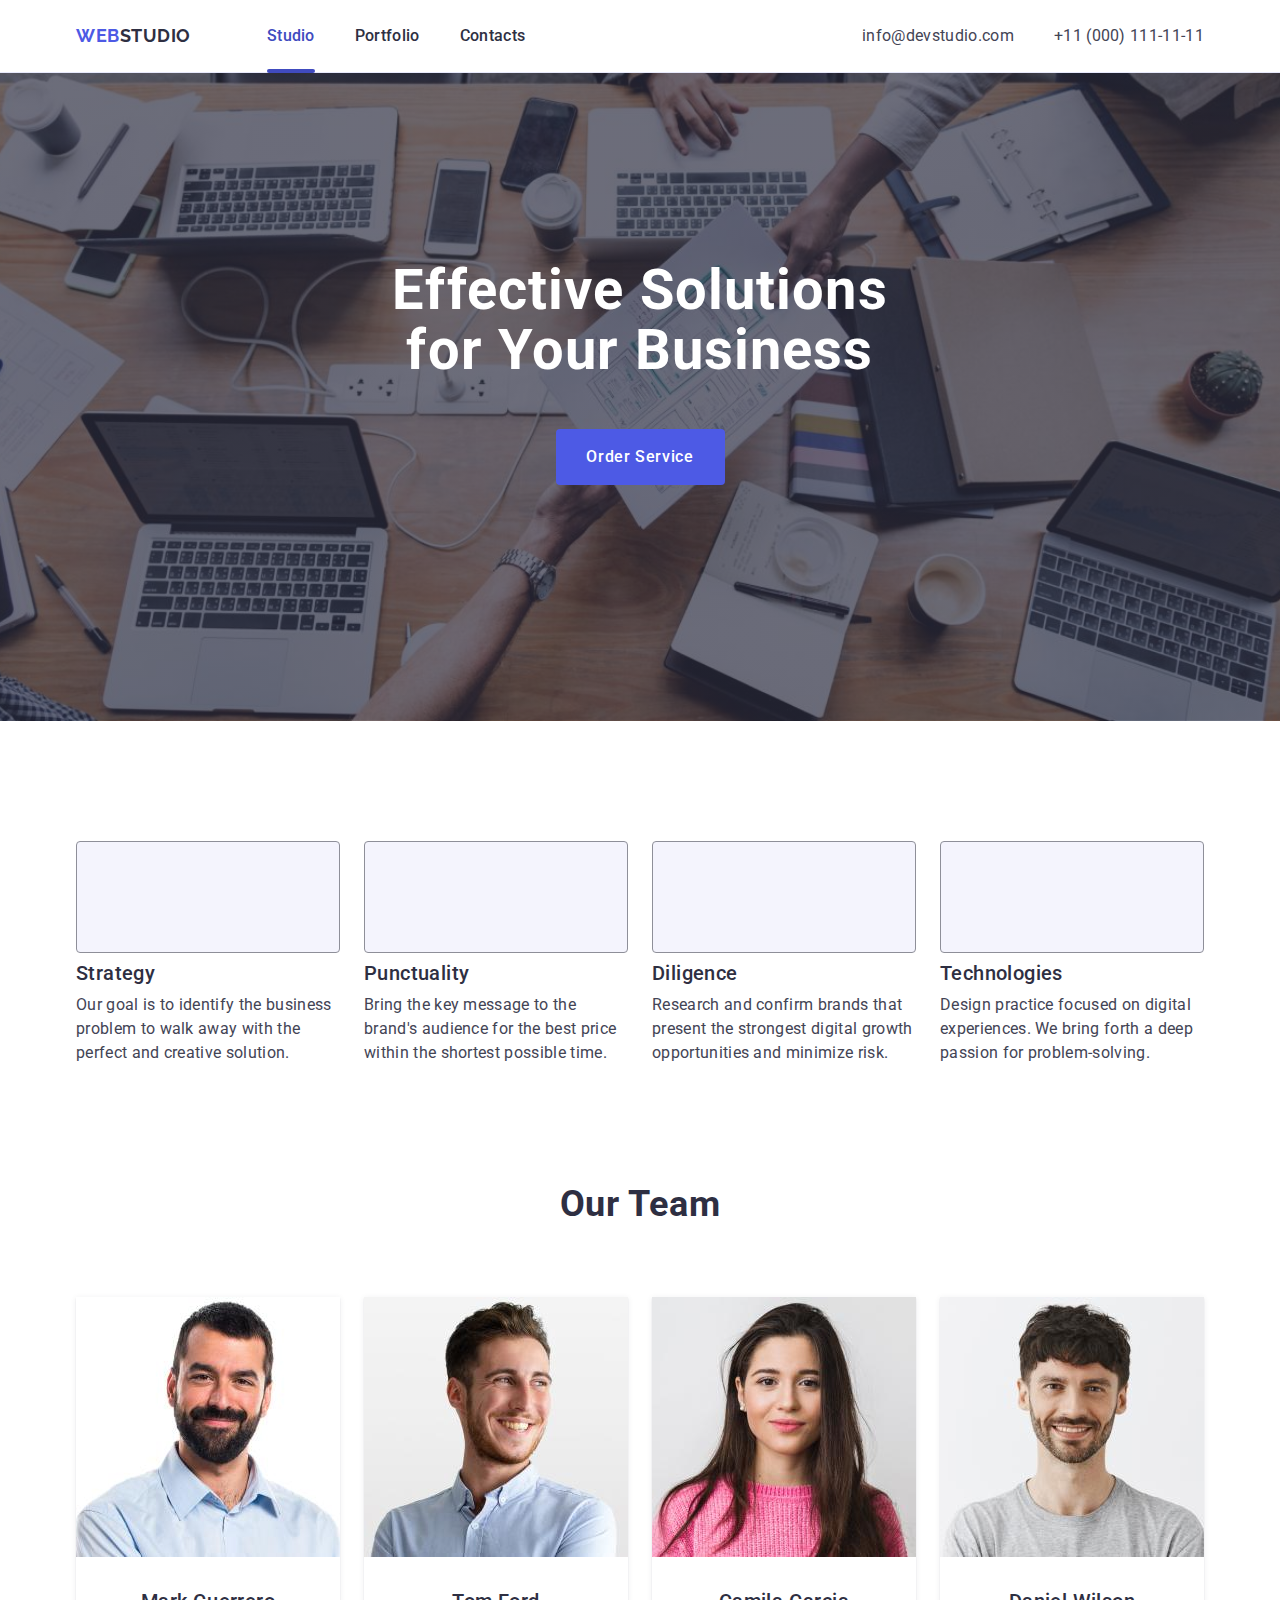
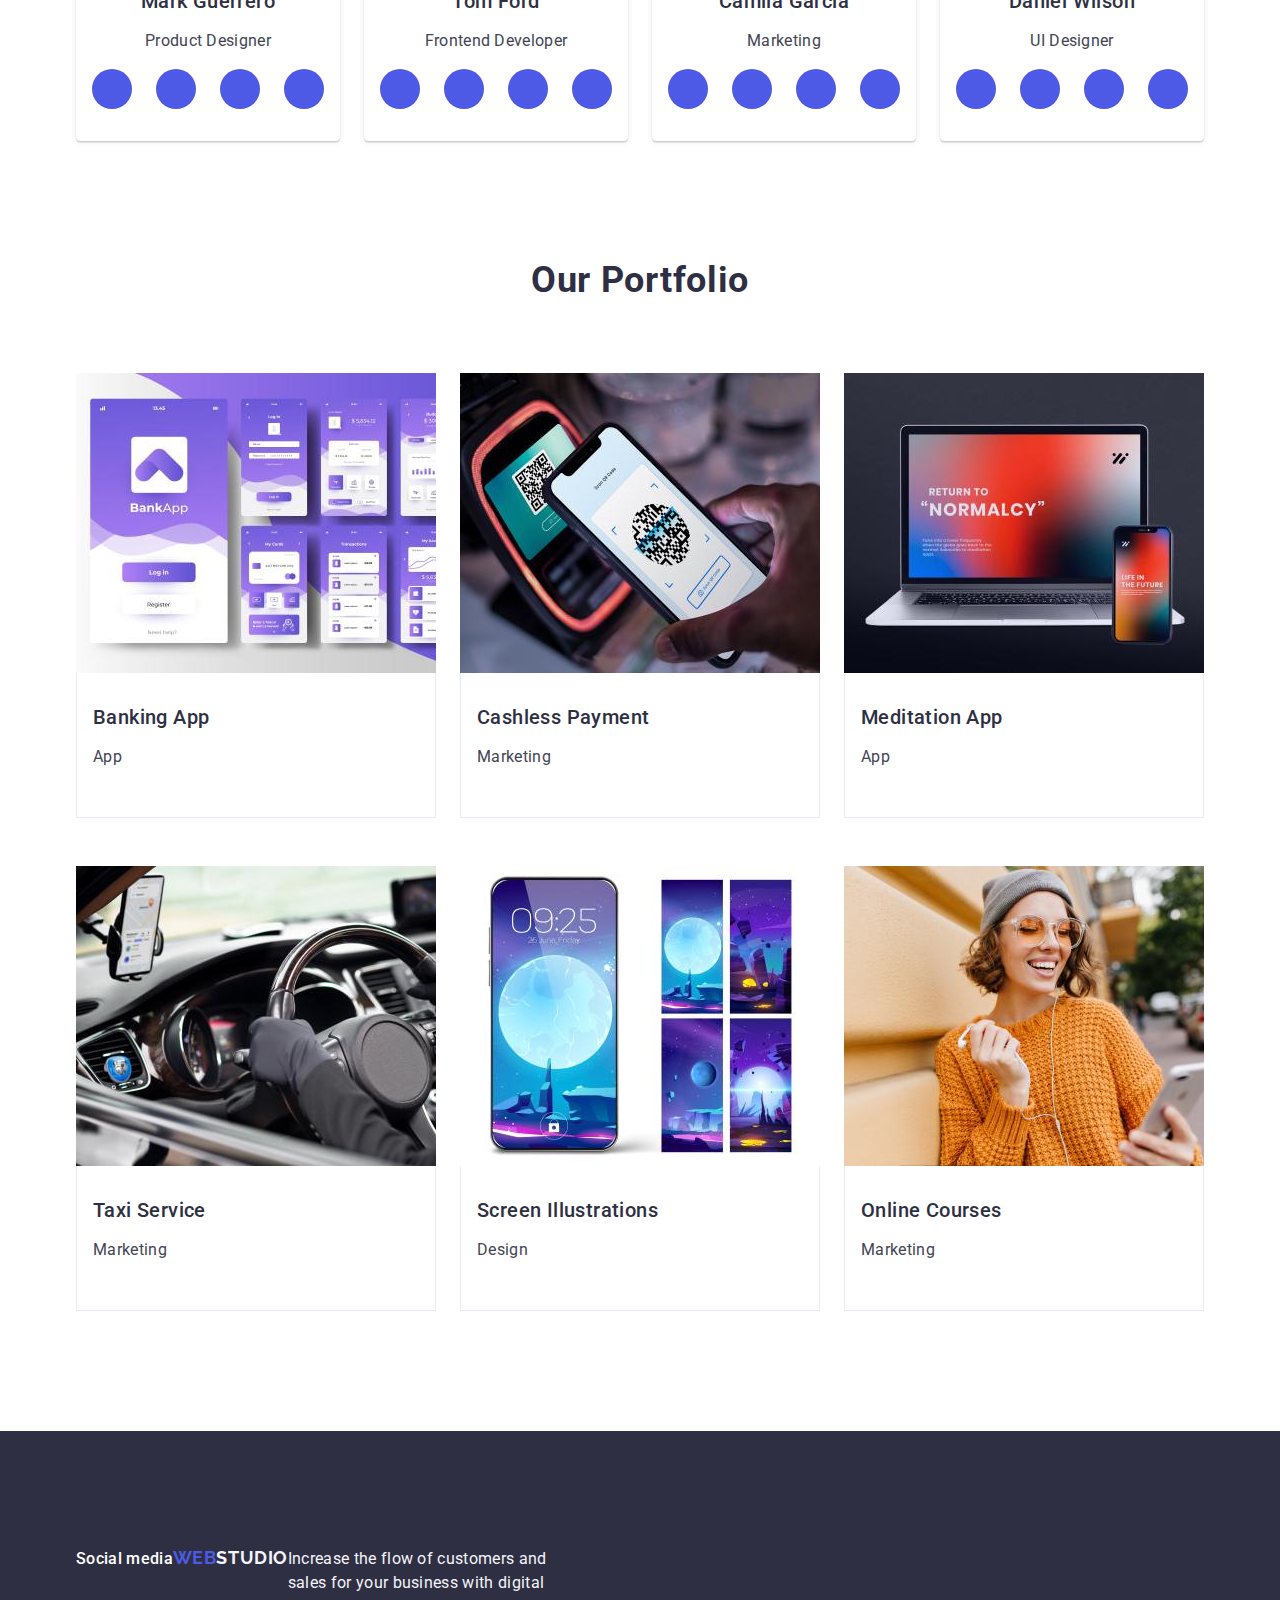
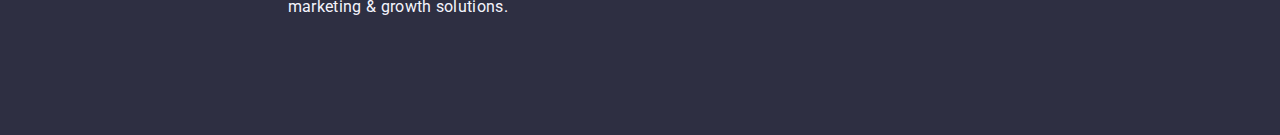
==== index.html @ 356446a2 "update footer" ====
<!DOCTYPE html>
<html lang="en">
  <head>
    <meta charset="UTF-8" />
    <meta http-equiv="X-UA-Compatible" content="IE=edge" />
    <meta name="viewport" content="width=device-width, initial-scale=1.0" />
    <link
      rel="stylesheet"
      href="https://cdn.jsdelivr.net/npm/modern-normalize@2.0.0/modern-normalize.min.css"
    />

<link rel="preconnect" href="https://fonts.googleapis.com">
<link rel="preconnect" href="https://fonts.gstatic.com" crossorigin>
<link href="https://fonts.googleapis.com/css2?family=Raleway:ital,wght@0,100..900;1,100..900&family=Roboto:ital,wght@0,100;0,300;0,400;0,500;0,700;0,900;1,100;1,300;1,400;1,500;1,700;1,900&display=swap" rel="stylesheet">
    

    <link href="./css/styles.css" rel="stylesheet" />
    <title>Document</title>
  </head>
  <body>
    <header class="main-link">
      <div class="header-nav container">
        <nav class="header-nav">
          <a class="nav-logo" href="./index.html"
            >Web<span class="logo-studio">Studio</span></a
          >
          <ul class="nav-menu">
            <li>
              <a class="nav-link first-item" href="./index.html">Studio</a>
            </li>
            <li><a class="nav-link" href="">Portfolio</a></li>
            <li><a class="nav-link" href="">Contacts</a></li>
          </ul>
        </nav>

        <address class="address">
          <ul class="addres-nav">
            <li>
              <a class="address-link" href="mailto:info@devstudio.com"
                >info@devstudio.com</a
              >
            </li>
            <li>
              <a class="address-link" href="tel:+110001111111"
                >+11 (000) 111-11-11</a
              >
            </li>
          </ul>
        </address>
      </div>
    </header>

    <main class="main">

      <!-- ПЕРША СЕКЦІЯ -->
      <section class="section-one">
        <div class="container">
          <h1 class="main-title">Effective Solutions for Your Business</h1>

          <button class="button" type="button">Order Service</button>
        </div>
      </section>

<!-- ДРУГА СЕКЦІ -->
      <section class="section-two">
        <div class="container">
          <h2 class="title-features visually-hidden">Our Features</h2>
          <ul class="features-list">
            <li class="section-one-item">
              <div class="section-two-icon">
                <svg width="64" height="64">
                  <use href="./images/icons.svg#icon-icon-sputnic"></use>
                </svg>
              </div>

              <h3 class="title-list">Strategy</h3>
              <p class="p-features">
                Our goal is to identify the business problem to walk away with
                the perfect and creative solution.
              </p>
            </li>

            <li class="section-one-item">
              <div class="section-two-icon">
                <svg width="64" height="64">
                  <use href="./images/icons.svg#icon-Icon-2"></use>
                </svg>
              </div>

              <h3 class="title-list">Punctuality</h3>
              <p class="p-features">
                Bring the key message to the brand's audience for the best price
                within the shortest possible time.
              </p>
            </li>

            <li class="section-one-item">
              <div class="section-two-icon">
                <svg width="64" height="64">
                  <use href="./images/icons.svg#icon-Icon-3"></use>
                </svg>
              </div>

              <h3 class="title-list">Diligence</h3>
              <p class="p-features">
                Research and confirm brands that present the strongest digital
                growth opportunities and minimize risk.
              </p>
            </li>

            <li class="section-one-item">
              <div class="section-two-icon">
                <svg width="64" height="64">
                  <use href="./images/icons.svg#icon-Icon-4"></use>
                </svg>
              </div>

              <h3 class="title-list">Technologies</h3>
              <p class="p-features">
                Design practice focused on digital experiences. We bring forth a
                deep passion for problem-solving.
              </p>
            </li>
          </ul>
        </div>
      </section>

<!-- ТРЕТЯ СЕКЦІЯ -->
<section class="section-three">
  <div class="container">
    <h2 class="title-ourteam">Our Team</h2>
    <ul class="our-team-list">
      <li class="ul-our-team">
        <img src="./images/img1.jpg" alt="img 1" width="264" />
        <div class="name-position">
          <h3 class="our-teamname">Mark Guerrero</h3>
          <p class="p-ourteam">Product Designer</p>

          <ul class="social-list">
            <li class="social-item"><a class="social-link alt-link" href="https://www.instagram.com/" target="_blank"><svg  width="16" height="16"><use href="./images/icons.svg#icon-instagram"></use></svg></a></li>
            <li class="social-item"><a class="social-link alt-link" href="https://twitter.com/" target="_blank"><svg  width="16" height="16"><use href="./images/icons.svg#icon-twitter"></use></svg></a></li>
            <li class="social-item"><a class="social-link alt-link" href="https://uk-ua.facebook.com/" target="_blank"><svg  width="16" height="16"><use href="./images/icons.svg#facebook"></use></svg></a></li>
            <li class="social-item"><a class="social-link alt-link" href="https://ua.linkedin.com/" target="_blank"><svg  width="16" height="16"><use href="./images/icons.svg#linkedin"></use></svg></a></li>
            
          </ul>



        </div>
      </li>
      <li class="ul-our-team">
        <img src="./images/img2.jpg" alt="img 2" width="264" />
        <div class="name-position">
          <h3 class="our-teamname">Tom Ford</h3>
          <p class="p-ourteam">Frontend Developer</p>
          <ul class="social-list">
            <li class="social-item"><a class="social-link alt-link" href="https://www.instagram.com/" target="_blank"><svg class="icon" width="16" height="16"><use href="./images/icons.svg#icon-instagram"></use></svg></a></li>
            <li class="social-item"><a class="social-link alt-link" href="https://twitter.com/" target="_blank"><svg class="icon" width="16" height="16"><use href="./images/icons.svg#icon-twitter"></use></svg></a></li>
            <li class="social-item"><a class="social-link alt-link" href="https://uk-ua.facebook.com/" target="_blank"><svg class="icon" width="16" height="16"><use href="./images/icons.svg#facebook"></use></svg></a></li>
            <li class="social-item"><a class="social-link alt-link" href="https://ua.linkedin.com/" target="_blank"><svg class="icon" width="16" height="16"><use href="./images/icons.svg#linkedin"></use></svg></a></li>
            
          </ul>
        </div>
      </li>
      <li class="ul-our-team">
        <img src="./images/img3.jpg" alt="img 3" width="264" />
        <div class="name-position">
          <h3 class="our-teamname">Camila Garcia</h3>
          <p class="p-ourteam">Marketing</p>
          <ul class="social-list">
            <li class="social-item"><a class="social-link alt-link" href="https://www.instagram.com/" target="_blank"><svg class="icon" width="16" height="16"><use href="./images/icons.svg#icon-instagram"></use></svg></a></li>
            <li class="social-item"><a class="social-link alt-link" href="https://twitter.com/" target="_blank"><svg class="icon" width="16" height="16"><use href="./images/icons.svg#icon-twitter"></use></svg></a></li>
            <li class="social-item"><a class="social-link alt-link" href="https://uk-ua.facebook.com/" target="_blank"><svg class="icon" width="16" height="16"><use href="./images/icons.svg#facebook"></use></svg></a></li>
            <li class="social-item"><a class="social-link alt-link" href="https://ua.linkedin.com/" target="_blank"><svg class="icon" width="16" height="16"><use href="./images/icons.svg#linkedin"></use></svg></a></li>
            
          </ul>
        </div>
      </li>
      <li class="ul-our-team">
        <img src="./images/img4.jpg" alt="img 4" width="264" />
        <div class="name-position">
          <h3 class="our-teamname">Daniel Wilson</h3>
          <p class="p-ourteam">UI Designer</p>
          <ul class="social-list">
            <li class="social-item"><a class="social-link alt-link" href="https://www.instagram.com/" target="_blank"><svg class="icon" width="16" height="16"><use href="./images/icons.svg#icon-instagram"></use></svg></a></li>
            <li class="social-item"><a class="social-link alt-link" href="https://twitter.com/" target="_blank"><svg class="icon" width="16" height="16"><use href="./images/icons.svg#icon-twitter"></use></svg></a></li>
            <li class="social-item"><a class="social-link alt-link" href="https://uk-ua.facebook.com/" target="_blank"><svg class="icon" width="16" height="16"><use href="./images/icons.svg#facebook"></use></svg></a></li>
            <li class="social-item"><a class="social-link alt-link" href="https://ua.linkedin.com/" target="_blank"><svg class="icon" width="16" height="16"><use href="./images/icons.svg#linkedin"></use></svg></a></li>
            
          </ul>
        </div>
      </li>
    </ul>
  </div>
</section>



      <section class="section-four">
        <div class="container">
          <h2 class="portfoliotitle">Our Portfolio</h2>
          <ul class="portfolio-list">
            <li class="ul-portfolio">
              <div class="portfolio-card">
              <img src="./images/img5.jpg" alt="img 5" width="360" />
              <p class="card-text">14 Stylish and User-Friendly App Design Concepts · Task Manager App · Calorie Tracker App · Exotic Fruit Ecommerce App · Cloud Storage App</p>
            </div>
              <div class="portfolio-text">
                <h3 class="portfolio-name">Banking App</h3>
                <p class="portfolio-p">App</p>
              </div>
            </li>
            <li class="ul-portfolio">
              <div class="portfolio-card">
              <img src="./images/img6.jpg" alt="img 6" width="360" />
              <p class="card-text">14 Stylish and User-Friendly App Design Concepts · Task Manager App · Calorie Tracker App · Exotic Fruit Ecommerce App · Cloud Storage App</p>
            </div>
              <div class="portfolio-text">
                <h3 class="portfolio-name">Cashless Payment</h3>
                <p class="portfolio-p">Marketing</p>
              </div>
            </li>
            <li class="ul-portfolio">
              <div class="portfolio-card">
              <img src="./images/img7.jpg" alt="img 7" width="360" />
              <p class="card-text">14 Stylish and User-Friendly App Design Concepts · Task Manager App · Calorie Tracker App · Exotic Fruit Ecommerce App · Cloud Storage App</p>
              </div>
              <div class="portfolio-text">
                <h3 class="portfolio-name">Meditation App</h3>
                <p class="portfolio-p">App</p>
              </div>
            </li>
            <li class="ul-portfolio">
              <div class="portfolio-card">
              <img src="./images/img8.jpg" alt="img 8" width="360" />
              <p class="card-text">14 Stylish and User-Friendly App Design Concepts · Task Manager App · Calorie Tracker App · Exotic Fruit Ecommerce App · Cloud Storage App</p>
              </div>
              <div class="portfolio-text">
                <h3 class="portfolio-name">Taxi Service</h3>
                <p class="portfolio-p">Marketing</p>
              </div>
            </li>
            <li class="ul-portfolio">
              <div class="portfolio-card">
              <img src="./images/img9.jpg" alt="img 9" width="360" />
              <p class="card-text">14 Stylish and User-Friendly App Design Concepts · Task Manager App · Calorie Tracker App · Exotic Fruit Ecommerce App · Cloud Storage App</p>
            </div>
              <div class="portfolio-text">
                <h3 class="portfolio-name">Screen Illustrations</h3>
                <p class="portfolio-p">Design</p>
              </div>
            </li>
            <li class="ul-portfolio">
              <div class="portfolio-card">
              <img src="./images/img10.jpg" alt="img 10" width="360" />
              <p class="card-text">14 Stylish and User-Friendly App Design Concepts · Task Manager App · Calorie Tracker App · Exotic Fruit Ecommerce App · Cloud Storage App</p>
            </div>
              <div class="portfolio-text">
                <h3 class="portfolio-name">Online Courses</h3>
                <p class="portfolio-p">Marketing</p>
              </div>
            </li>
          </ul>
        </div>
      </section>
    </main>
    <footer class="bottom-page">
      <div class="container container-bottom">
        <div class="bottom-icon">
          <p class="icon-text">Social media</p>
          <ul class="bottom-icon-list">
            <li><a class="bottom-icon-link"><svg class="bottom-social" width="24" height="24"><use href="./images/icons.svg#icon-instagram"></use></svg></a></li>
            <li><a class="bottom-icon-link"></a></li>
            <li><a class="bottom-icon-link"></a></li>
            <li><a class="bottom-icon-link"></a></li>
          </ul>
        </div>
    
        
          <a class="footer-logo" href="./index.html">Web<span class="span-footer">Studio</span></a>
          <p class="bottom-text">
            Increase the flow of customers and sales for your business with
            digital marketing & growth solutions.
          </p>
        
      </div>
    </footer>

    
  </body>
</html>
---- css/styles.css ----
*,
*::before,
*::after {
  box-sizing: border-box;
}

h1,
h2,
h3,
h4,
h5,
h6 {
  margin: 0;
  padding: 0;
}

body {
  font-family: "Roboto", sans-serif;
  background-color: #ffffff;
  color: #434455;
  font-weight: 400;
}

.main-link {
  border-bottom: 1px solid #e7e9fc;
  box-shadow: 0px 2px 1px rgba(46, 47, 66, 0.08),
    0px 1px 1px rgba(46, 47, 66, 0.16), 0px 1px 6px rgba(46, 47, 66, 0.08);
}

.header-nav {
  display: flex;
  align-items: center;
}
.container {
  width: 1158px;
  margin: 0 auto;
  padding: 0 15px;
  
}

.header-nav {
  display: flex;
  align-items: center;
}

img {
  display: block;
}
.nav-logo {
  font-family: "Raleway", sans-serif;
  font-weight: 700;
  font-size: 18px;
  line-height: 1.17;
  letter-spacing: 0.03em;
  text-transform: uppercase;
  color: #4d5ae5;
  text-decoration: none;
  margin-right: 76px;
}

.nav-menu {
  display: flex;
  gap: 40px;
}
.nav-menu li:first-child a {
  position: relative;
  color: #404bbf;
  transition: color 250ms cubic-bezier(0.4, 0, 0.2, 1);
}
.first-item::after {
  content: "";
  width: 100%;
  position: absolute;
  left: 0;
  bottom: -1px;
  height: 4px;
  background-color: #404bbf;
  border-radius: 2px;
}

.logo-studio {
  color: #2e2f42;
}
.nav-link:focus {
  color: #404bbf;
}
.nav-link:hover {
  color: #404bbf;
}

.nav-link {
  text-decoration: none;
  color: #2e2f42;
  font-weight: 500;
  line-height: 1.5;
  display: block;

  letter-spacing: 0.02em;
  padding: 24px 0;
}

.addres-nav {
  display: flex;
  gap: 40px;
  margin: 0;
  padding: 0;
}
.address {
  font-style: normal;
  margin-left: auto;
}
.address-link {
  text-decoration: none;
  color: #434455;
  line-height: 1.5;
  letter-spacing: 0.02em;
  transition: color 250ms cubic-bezier(0.4, 0, 0.2, 1);}

.address-link:focus {
  color: #404bbf;
}
.address-link:hover {
  color: #404bbf;
}

ul {
  list-style-type: none;
  margin: 0;
  padding: 0;
}
.section-one {
  padding: 188px 0;
  background-image: linear-gradient(rgba(46, 47, 66, 0.7), 
  rgba(46, 47, 66, 0.7)), 
  url(../images/office.jpg);
  max-width: 1440px;
  background-repeat: no-repeat;
  background-position: center;
  background-size: cover;
  

}

.button:focus {
  background-color: #404bbf;
}
.button:hover {
  background-color: #404bbf;
}
.button {
  color: #ffffff;
  cursor: pointer;
  background-color: #4d5ae5;
  font-weight: 500;
  line-height: 1.5;
  letter-spacing: 0.04em;
  display: block;
  min-width: 169px;
  height: 56px;
  border: none;
  border-radius: 4px;
  margin-left: auto;
  margin-right: auto;
  margin-bottom: 48px;
  transition: background-color 250ms cubic-bezier(0.4, 0, 0.2, 1);
  
}

  

.main-title {
  color: #ffffff;
  font-weight: 700;
  font-size: 56px;
  line-height: 1.07;
  text-align: center;
  letter-spacing: 0.02em;
  max-width: 496px;
  margin-left: auto;
  margin-right: auto;
  margin-bottom: 48px;
}
/* початок другої секції*/

.section-two {
  padding: 120px 0;
}

.title-features {
  font-size: 20px;
  line-height: 1.2;
  letter-spacing: 0.02em;
  color: #2e2f42;
}

.visually-hidden {
  position: absolute;
  width: 1px;
  height: 1px;
  margin: -1px;
  border: 0;
  padding: 0;

  white-space: nowrap;
  clip-path: inset(100%);
  clip: rect(0 0 0 0);
  overflow: hidden;
}

.features-list {
  display: flex;
  gap: 24px;
  margin: 0;
  padding: 0;
}

.section-one-item {
  width: calc((100% - 72px) / 4);
}

.title-list {
  font-weight: 500;
  font-size: 20px;
  line-height: 1.2;
  letter-spacing: 0.02em;
  color: #2e2f42;
  margin-bottom: 8px;
}

.p-features {
  font-size: 16px;
  line-height: 1.5;
  letter-spacing: 0.02em;
  margin: 0;}

/* іконки другої секуії */
.section-two-icon{
display: flex;
align-items: center;
justify-content: center;
height: 112px;
background-color: #f4f4fd;
border-radius: 4px;
border: 1px solid #8e8f99;
margin-bottom: 8px;

}



/*початок третьої секції*/
.our-teamname {
  font-weight: 500;
  font-size: 20px;
  line-height: 1.2;
  letter-spacing: 0.02em;
  color: #2e2f42;
  margin-bottom: 8px;
  text-align: center;
}
.p-ourteam {
  font-size: 16px;
  line-height: 1.5;
  letter-spacing: 0.02em;
  text-align: center;
}
g .section-three {
  padding: 120px 0;
  background-color: #f4f4fd;
}
.our-team {
  background-color: #f4f4fd;
}
.title-ourteam {
  font-size: 36px;
  line-height: 1.11;
  text-align: center;
  letter-spacing: 0.02em;
  text-transform: capitalize;
  color: #2e2f42;
  margin-bottom: 72px;
}
.our-team-list {
  display: flex;
  gap: 24px;
}



.ul-our-team {
  background-color: #ffffff;
  width: calc((100% - 3 * 24px) / 4);
  border-radius: 0px 0px 4px 4px;
  box-shadow: 0px 1px 6px rgba(46, 47, 66, 0.08), 
              0px 1px 1px rgba(46, 47, 66, 0.16), 
              0px 2px 1px rgba(46, 47, 66, 0.08);
}


/* соціалбні іконки третьої секції */

.social-list {
  display: flex;
  justify-content: center;
  gap: 24px;
}

.social-item {
  width: 40px;
  height: 40px;
  
}

.social-link {
  width: 100%;
  height: 100%;
  background-color: #4d5ae5;
  border-radius: 50%;
  display: flex;
  align-items: center;
  justify-content: center;
}
.alt-link{transition: background-color 250ms cubic-bezier(0.4, 0, 0.2, 1);


}
.social-link:hover, .social-link:focus {
  background-color: #404bbf;
}

.icon {
  fill: var(--color2, #f4f4fd);
  
}

.social-link:hover .icon, .social-link:focus .icon {
  fill: #FFFFFF; 
}



.name-position {
  padding: 32px 0;
}

/*початок четвертої секції*/

.section-four {
  padding: 120px 0 120px 0;
}

.portfoliotitle {
  font-size: 36px;
  line-height: 1.11;
  text-align: center;
  letter-spacing: 0.02em;
  text-transform: capitalize;
  color: #2e2f42;
  margin-bottom: 72px;
}

.portfolio-list {
  display: flex;
  flex-wrap: wrap;
  column-gap: 24px;
  row-gap: 48px;
  margin: 0;
  padding: 0;
}

.ul-portfolio {
  width: calc((100% - 2 * 24px) / 3);
  transition: box-shadow 250ms cubic-bezier(0.4, 0, 0.2, 1);
}
.ul-portfolio:hover {
  box-shadow: 0px 1px 6px rgba(46, 47, 66, 0.08),
              0px 1px 1px rgba(46, 47, 66, 0.16), 
              0px 2px 1px rgba(46, 47, 66, 0.08);

}

.ul-portfolio:hover .portfolio-text .portfolio-p {
  transform: translateY(-5px);
}
/* РОЗМІЩЕННЯ RELETIV */
.portfolio-card {
  position:relative;
  overflow: hidden;
}
.card-text{
  margin: 0;
  position: absolute;
  top: 0;
  font-size: 16px;
  line-height: 1.5;
  letter-spacing: 0.02em;
  color: #f4f4fd;
  padding: 40px 32px;
  background-color: #4d5ae5;
  height: 100%;
  width: 100%;
  transform: translateY(100%);
  transition: transform 250ms cubic-bezier(0.4, 0, 0.2, 1);

}

.portfolio-name {
  font-weight: 500;
  font-size: 20px;
  line-height: 1.2;
  letter-spacing: 0.02em;
  color: #2e2f42;
  margin-bottom: 8px;
}

.portfolio-text {
  padding: 32px 16px;
  border: 1px solid #e7e9fc;
  border-top: none;
}

.portfolio-p {
  line-height: 1.5;
  font-size: 16px;
  letter-spacing: 0.02em;
  color: #434455;
}

/*початок футера*/

.bottom-page {
  background-color: #2e2f42;
  padding: 100px 0;
}

.footer-logo {
  font-family: "Raleway", sans-serif;
  font-weight: 700;
  font-size: 18px;
  line-height: 1.17;
  letter-spacing: 0.03em;
  text-transform: uppercase;
  color: #4d5ae5;
  text-decoration: none;
  display: inline-block;
  margin-bottom: 16px;
}

.span-footer {
  color: #f4f4fd;
}

.bottom-text {
  color: #f4f4fd;
  line-height: 1.5;
  letter-spacing: 0.02em;
  max-width: 264px;
}

.container-bottom {
  display: flex;
  align-items: baseline;
}

.bottom-logo {
  margin-right: 120px;
  
}
 .container-bottom {
  display: flex;
  align-items: baseline;
 }
 .icon-text {
  font-weight: 500;
  font-size: 16px;
  font-size: 16px;
  line-height: 1.5;
  letter-spacing: 0.02em;
  color: #FFFFFF;
  margin-bottom: 16px;
 }
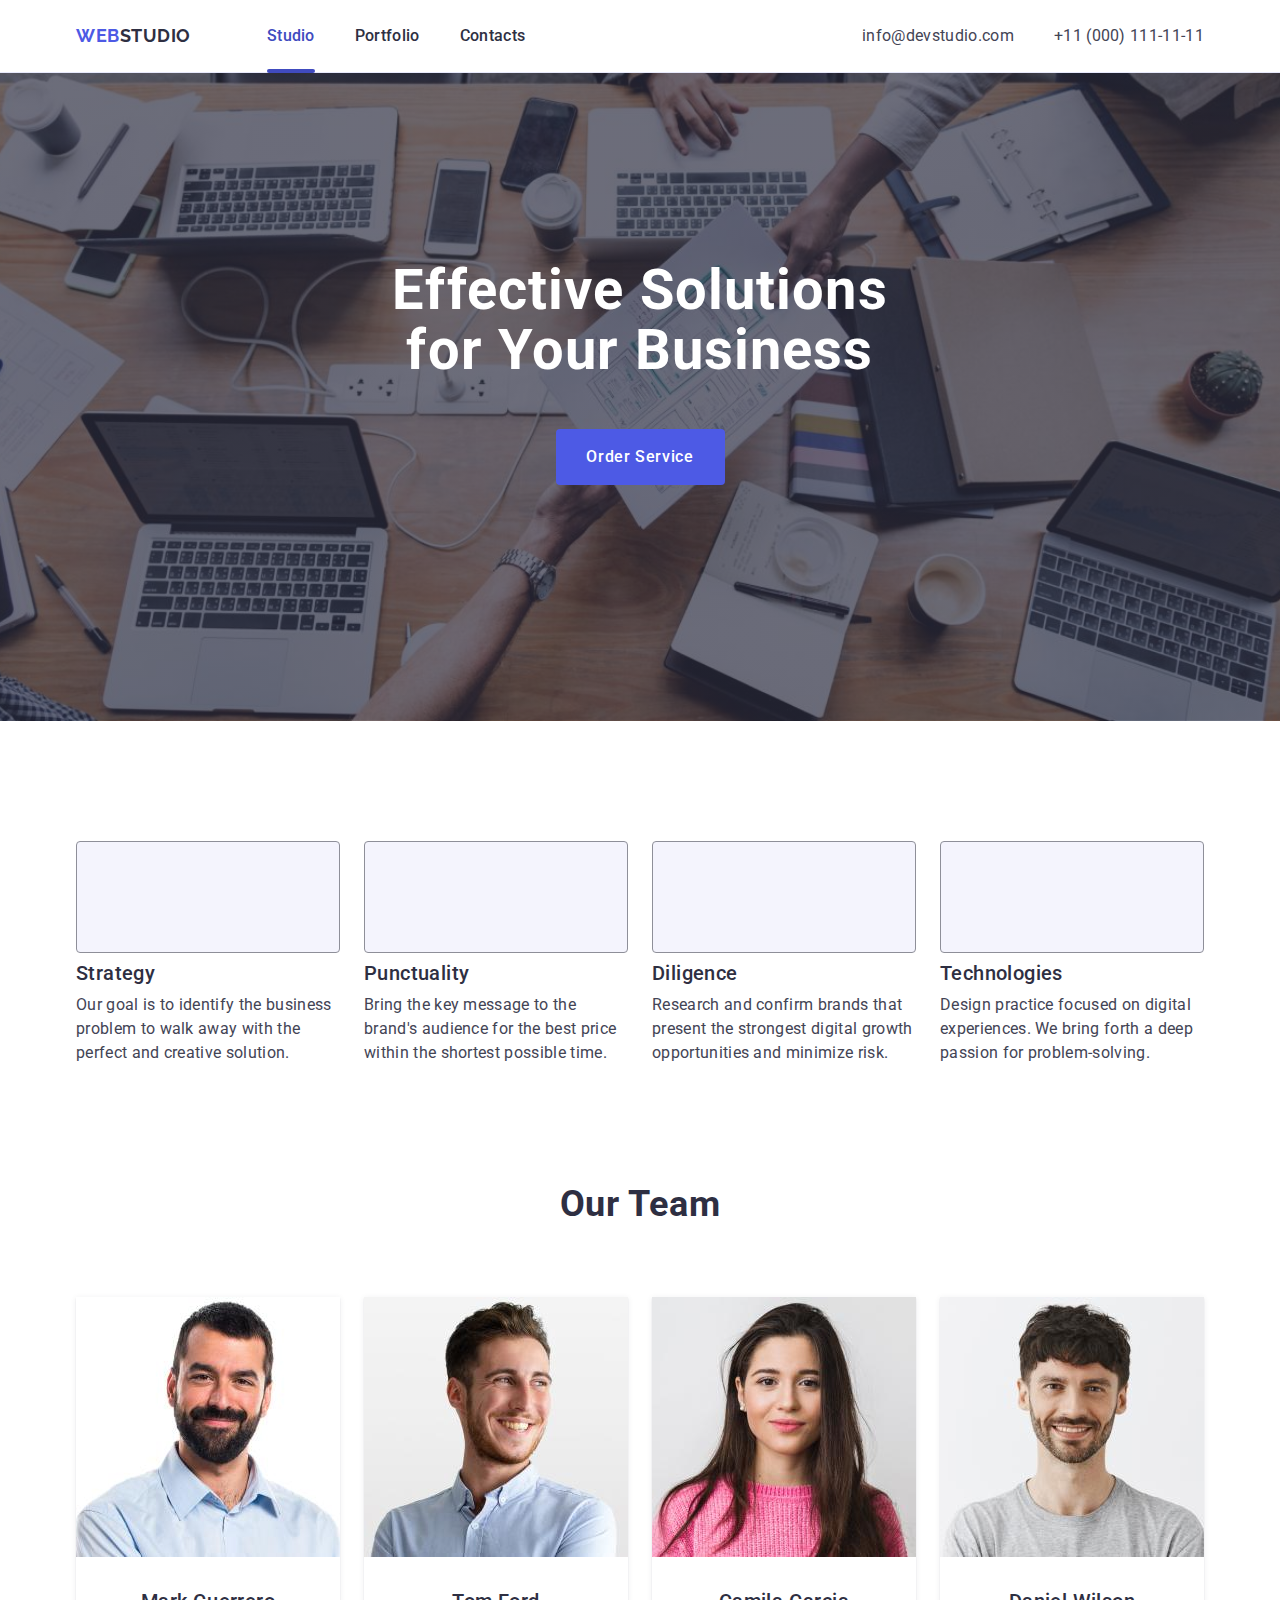
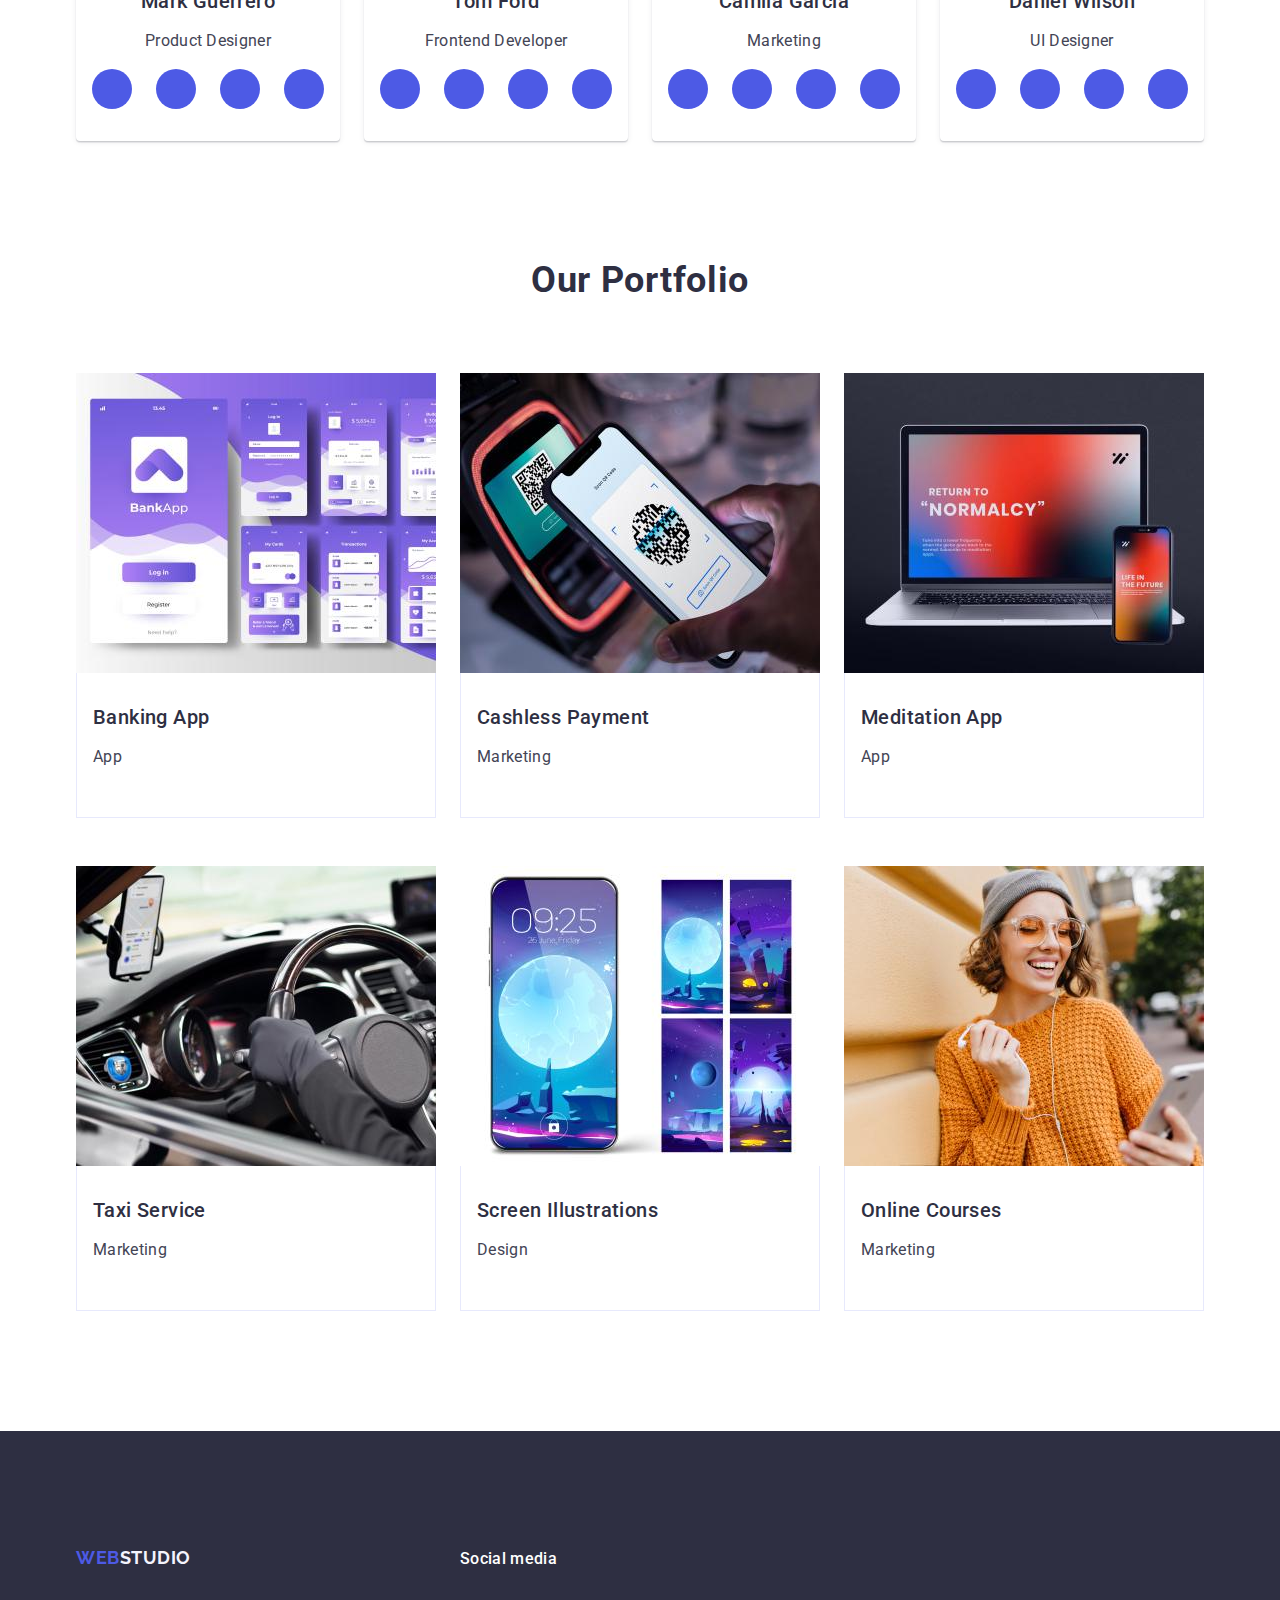
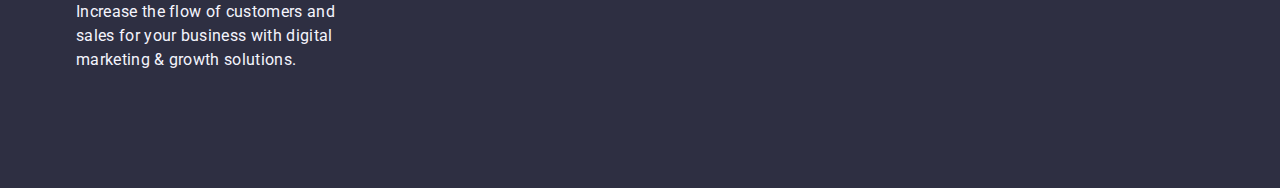
==== commit 2cd470ce: "update footer" ====
--- a/index.html
+++ b/index.html
@@ -266,6 +266,13 @@
     </main>
     <footer class="bottom-page">
       <div class="container container-bottom">
+        <div class="bottom-logo">
+        <a class="footer-logo" href="./index.html">Web<span class="span-footer">Studio</span></a>
+        <p class="bottom-text">
+          Increase the flow of customers and sales for your business with
+          digital marketing & growth solutions.
+        </p></div>
+
         <div class="bottom-icon">
           <p class="icon-text">Social media</p>
           <ul class="bottom-icon-list">
@@ -277,11 +284,7 @@
         </div>
     
         
-          <a class="footer-logo" href="./index.html">Web<span class="span-footer">Studio</span></a>
-          <p class="bottom-text">
-            Increase the flow of customers and sales for your business with
-            digital marketing & growth solutions.
-          </p>
+          
         
       </div>
     </footer>
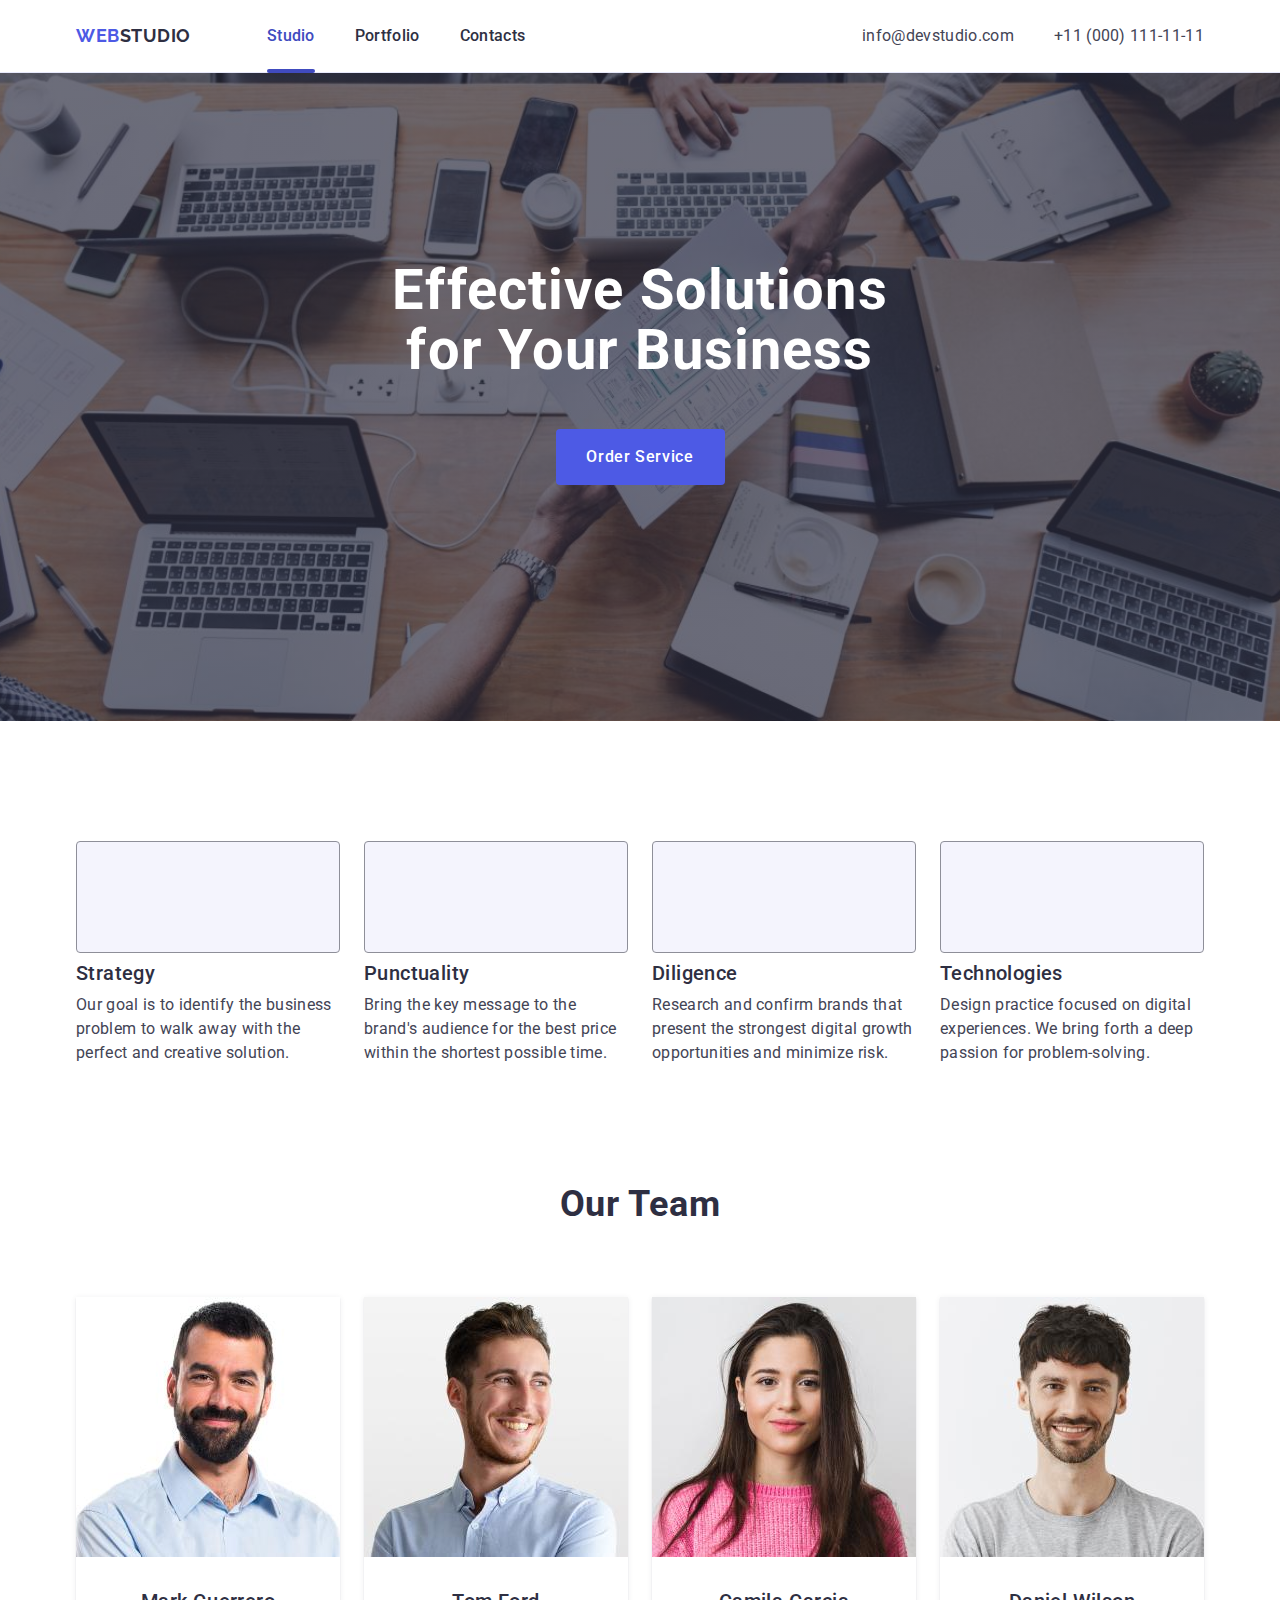
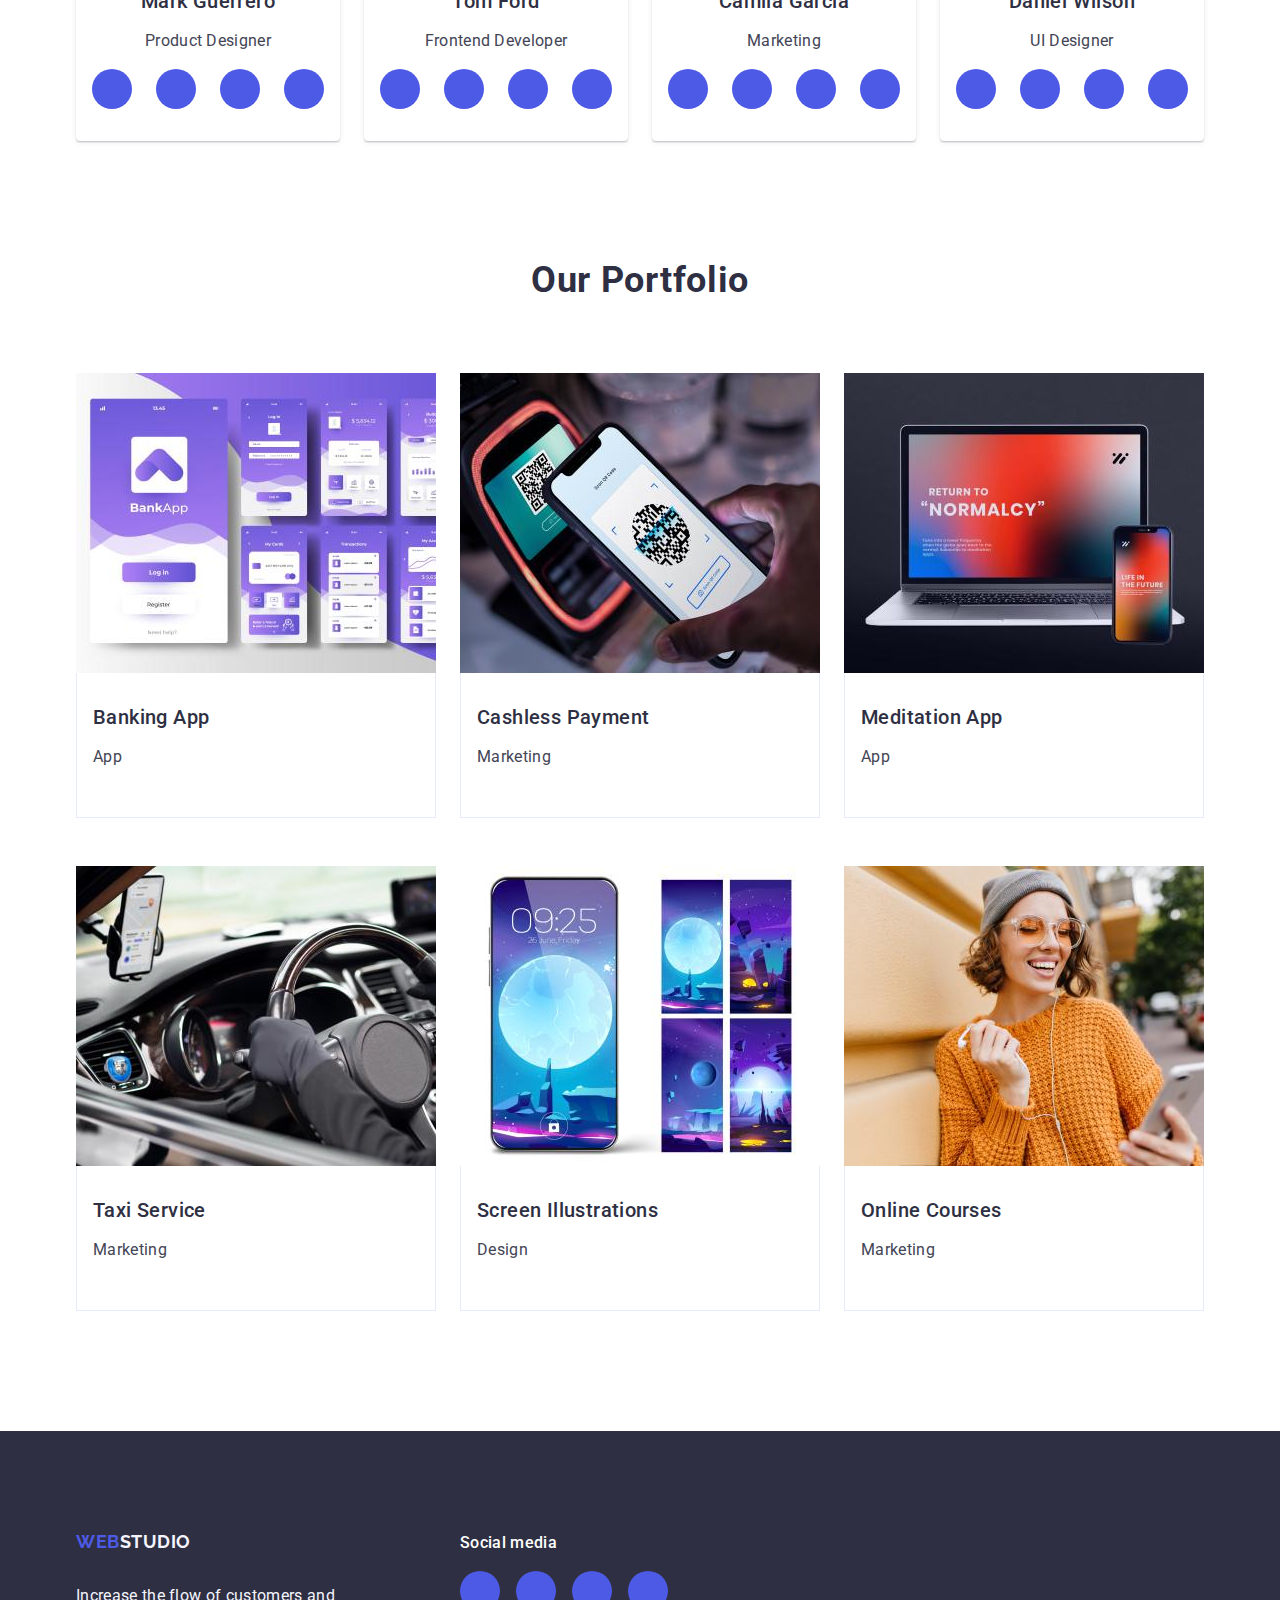
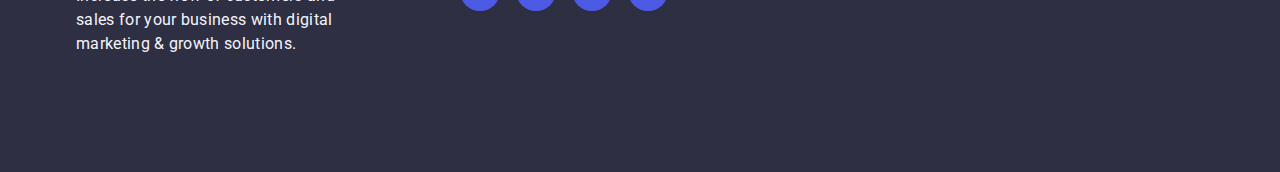
==== commit 0778b1c0: "update footer" ====
--- a/index.html
+++ b/index.html
@@ -276,10 +276,10 @@
         <div class="bottom-icon">
           <p class="icon-text">Social media</p>
           <ul class="bottom-icon-list">
-            <li><a class="bottom-icon-link"><svg class="bottom-social" width="24" height="24"><use href="./images/icons.svg#icon-instagram"></use></svg></a></li>
-            <li><a class="bottom-icon-link"></a></li>
-            <li><a class="bottom-icon-link"></a></li>
-            <li><a class="bottom-icon-link"></a></li>
+            <li class="bottom-social-item"><a class="bottom-icon-link"><svg class="bottom-social" width="24" height="24"><use href="./images/icons.svg#icon-instagram"></use></svg></a></li>
+            <li class="bottom-social-item"><a class="bottom-icon-link"><svg class="bottom-social" width="24" height="24"><use href="./images/icons.svg#icon-twitter"></use></svg></a></li>
+            <li class="bottom-social-item"><a class="bottom-icon-link"><svg class="bottom-social" width="24" height="24"><use href="./images/icons.svg#facebook"></use></svg></a></li>
+            <li class="bottom-social-item"><a class="bottom-icon-link"><svg class="bottom-social" width="24" height="24"><use href="./images/icons.svg#linkedin"></use></svg></a></li>
           </ul>
         </div>
     
--- a/css/styles.css
+++ b/css/styles.css
@@ -471,6 +471,7 @@
   align-items: baseline;
  }
  .icon-text {
+  margin: 0;
   font-weight: 500;
   font-size: 16px;
   font-size: 16px;
@@ -479,5 +480,27 @@
   color: #FFFFFF;
   margin-bottom: 16px;
  }
-
-
+ .bottom-icon-list{
+  display: flex;
+  gap: 16px;
+  
+ }
+
+ .bottom-icon-link {
+  width: 100%;
+  height: 100%;
+  background-color: #4d5ae5;
+  border-radius: 50%;
+  display: flex;
+  align-items: center;
+  justify-content: center;
+  
+ }
+
+ .bottom-social-item {
+  width: 40px;
+  height: 40px;
+  
+ }
+
+
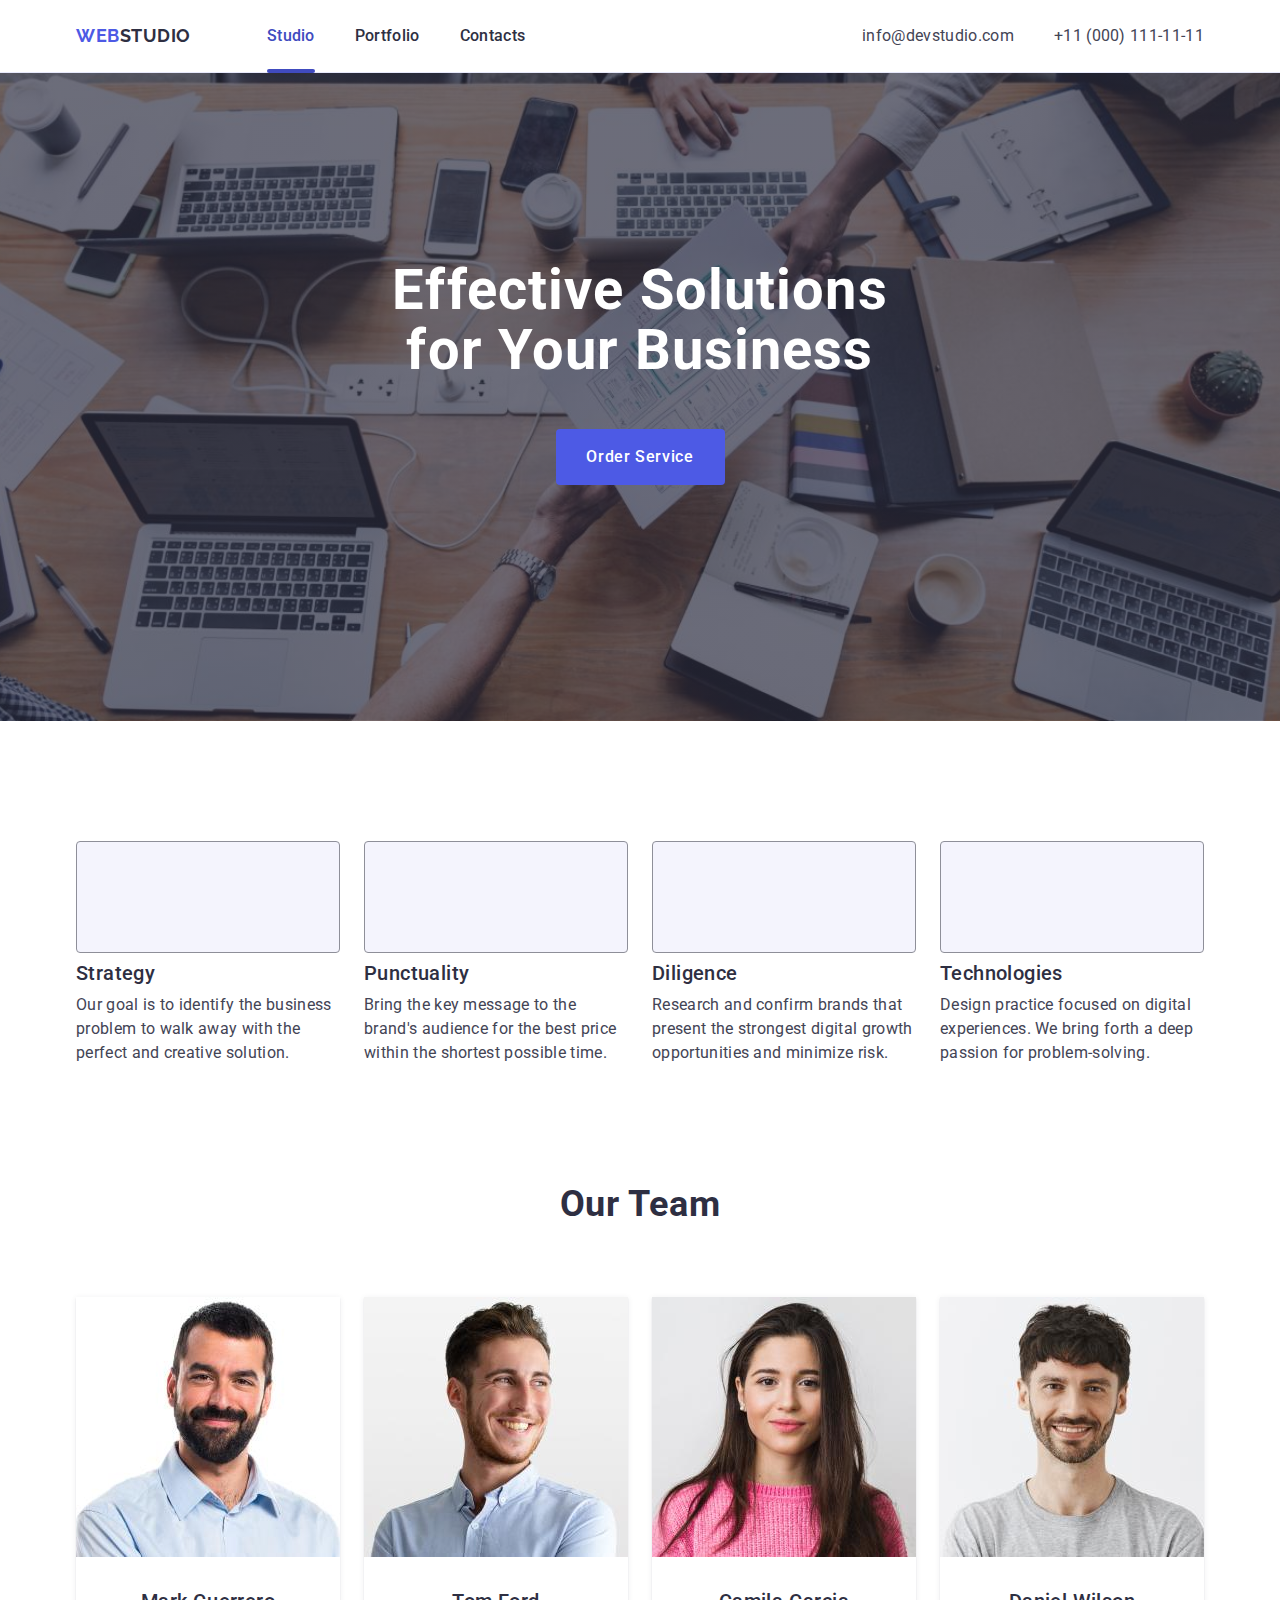
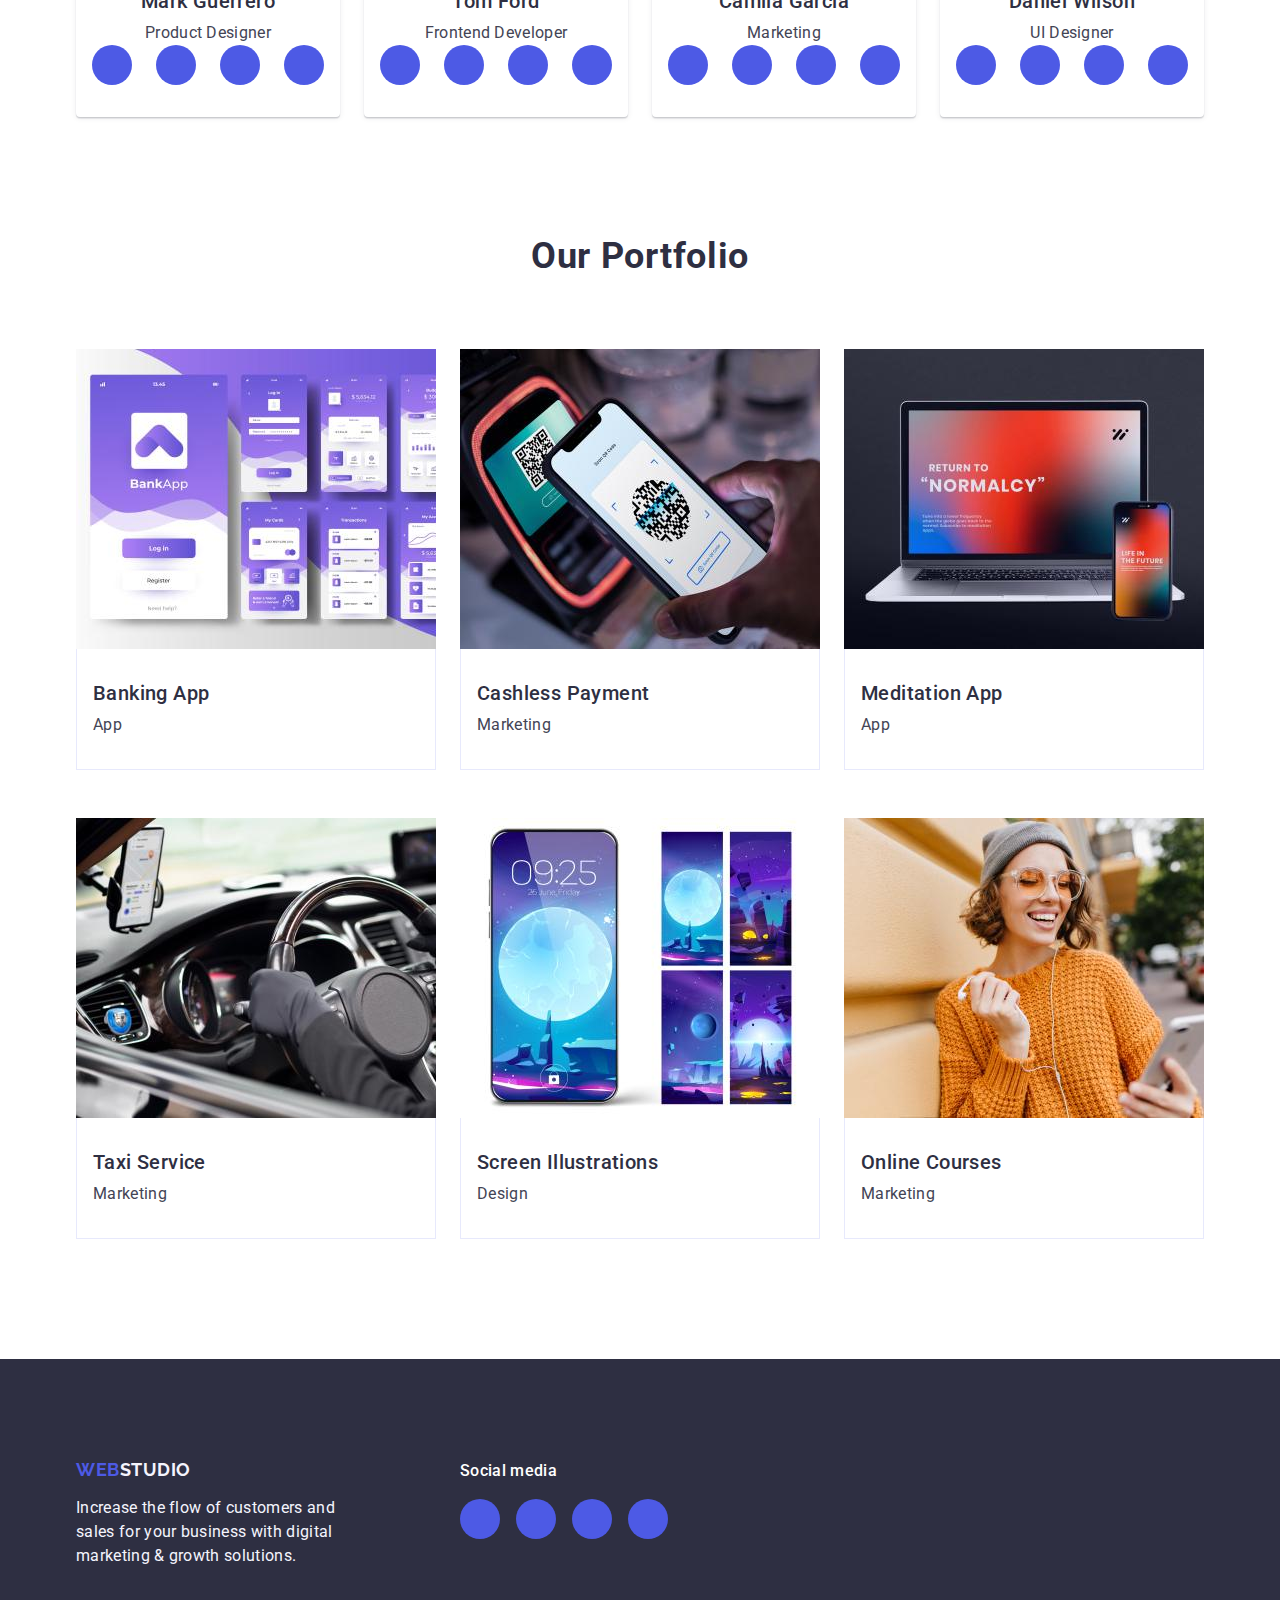
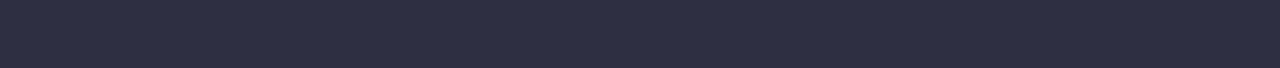
==== commit 16c01e6d: "add svg icons" ====
--- a/index.html
+++ b/index.html
@@ -68,10 +68,10 @@
           <ul class="features-list">
             <li class="section-one-item">
               <div class="section-two-icon">
-                <svg width="64" height="64">
-                  <use href="./images/icons.svg#icon-icon-sputnic"></use>
-                </svg>
-              </div>
+                <svg  width="64" height="64">
+                    <use href="./images/icons.svg#icon-antenna-1"></use>
+                </svg>
+            </div>
 
               <h3 class="title-list">Strategy</h3>
               <p class="p-features">
@@ -83,7 +83,7 @@
             <li class="section-one-item">
               <div class="section-two-icon">
                 <svg width="64" height="64">
-                  <use href="./images/icons.svg#icon-Icon-2"></use>
+                  <use href="./images/icons.svg#icon-clock-1"></use>
                 </svg>
               </div>
 
@@ -97,7 +97,7 @@
             <li class="section-one-item">
               <div class="section-two-icon">
                 <svg width="64" height="64">
-                  <use href="./images/icons.svg#icon-Icon-3"></use>
+                  <use href="./images/icons.svg#icon-diagram-1"></use>
                 </svg>
               </div>
 
@@ -111,7 +111,7 @@
             <li class="section-one-item">
               <div class="section-two-icon">
                 <svg width="64" height="64">
-                  <use href="./images/icons.svg#icon-Icon-4"></use>
+                  <use href="./images/icons.svg#icon-astronaut-1"></use>
                 </svg>
               </div>
 
@@ -137,10 +137,10 @@
           <p class="p-ourteam">Product Designer</p>
 
           <ul class="social-list">
-            <li class="social-item"><a class="social-link alt-link" href="https://www.instagram.com/" target="_blank"><svg  width="16" height="16"><use href="./images/icons.svg#icon-instagram"></use></svg></a></li>
-            <li class="social-item"><a class="social-link alt-link" href="https://twitter.com/" target="_blank"><svg  width="16" height="16"><use href="./images/icons.svg#icon-twitter"></use></svg></a></li>
-            <li class="social-item"><a class="social-link alt-link" href="https://uk-ua.facebook.com/" target="_blank"><svg  width="16" height="16"><use href="./images/icons.svg#facebook"></use></svg></a></li>
-            <li class="social-item"><a class="social-link alt-link" href="https://ua.linkedin.com/" target="_blank"><svg  width="16" height="16"><use href="./images/icons.svg#linkedin"></use></svg></a></li>
+            <li class="social-item"><a class="social-link alt-link" href="https://www.instagram.com/" target="_blank"><svg class="section-thre-icon"  width="16" height="16"><use href="/images/icons.svg#icon-instagram-2"></use></svg></a></li>
+            <li class="social-item"><a class="social-link alt-link" href="https://twitter.com/" target="_blank"><svg class="section-thre-icon"  width="16" height="16"><use href="./images/icons.svg#icon-twitter-1"></use></svg></a></li>
+            <li class="social-item"><a class="social-link alt-link" href="https://uk-ua.facebook.com/" target="_blank"><svg class="section-thre-icon"  width="16" height="16"><use href="./images/icons.svg#icon-facebook-1"></use></svg></a></li>
+            <li class="social-item"><a class="social-link alt-link" href="https://ua.linkedin.com/" target="_blank"><svg class="section-thre-icon"  width="16" height="16"><use href="./images/icons.svg#icon-linkedin-1"></use></svg></a></li>
             
           </ul>
 
@@ -154,10 +154,10 @@
           <h3 class="our-teamname">Tom Ford</h3>
           <p class="p-ourteam">Frontend Developer</p>
           <ul class="social-list">
-            <li class="social-item"><a class="social-link alt-link" href="https://www.instagram.com/" target="_blank"><svg class="icon" width="16" height="16"><use href="./images/icons.svg#icon-instagram"></use></svg></a></li>
-            <li class="social-item"><a class="social-link alt-link" href="https://twitter.com/" target="_blank"><svg class="icon" width="16" height="16"><use href="./images/icons.svg#icon-twitter"></use></svg></a></li>
-            <li class="social-item"><a class="social-link alt-link" href="https://uk-ua.facebook.com/" target="_blank"><svg class="icon" width="16" height="16"><use href="./images/icons.svg#facebook"></use></svg></a></li>
-            <li class="social-item"><a class="social-link alt-link" href="https://ua.linkedin.com/" target="_blank"><svg class="icon" width="16" height="16"><use href="./images/icons.svg#linkedin"></use></svg></a></li>
+            <li class="social-item"><a class="social-link alt-link" href="https://www.instagram.com/" target="_blank"><svg class="icon" width="16" height="16"><use href="./images/icons.svg#icon-instagram-2"></use></svg></a></li>
+            <li class="social-item"><a class="social-link alt-link" href="https://twitter.com/" target="_blank"><svg class="icon" width="16" height="16"><use href="./images/icons.svg#icon-twitter-1"></use></svg></a></li>
+            <li class="social-item"><a class="social-link alt-link" href="https://uk-ua.facebook.com/" target="_blank"><svg class="icon" width="16" height="16"><use href="./images/icons.svg#icon-facebook-1"></use></svg></a></li>
+            <li class="social-item"><a class="social-link alt-link" href="https://ua.linkedin.com/" target="_blank"><svg class="icon" width="16" height="16"><use href="./images/icons.svg#icon-linkedin-1"></use></svg></a></li>
             
           </ul>
         </div>
@@ -168,10 +168,10 @@
           <h3 class="our-teamname">Camila Garcia</h3>
           <p class="p-ourteam">Marketing</p>
           <ul class="social-list">
-            <li class="social-item"><a class="social-link alt-link" href="https://www.instagram.com/" target="_blank"><svg class="icon" width="16" height="16"><use href="./images/icons.svg#icon-instagram"></use></svg></a></li>
-            <li class="social-item"><a class="social-link alt-link" href="https://twitter.com/" target="_blank"><svg class="icon" width="16" height="16"><use href="./images/icons.svg#icon-twitter"></use></svg></a></li>
-            <li class="social-item"><a class="social-link alt-link" href="https://uk-ua.facebook.com/" target="_blank"><svg class="icon" width="16" height="16"><use href="./images/icons.svg#facebook"></use></svg></a></li>
-            <li class="social-item"><a class="social-link alt-link" href="https://ua.linkedin.com/" target="_blank"><svg class="icon" width="16" height="16"><use href="./images/icons.svg#linkedin"></use></svg></a></li>
+            <li class="social-item"><a class="social-link alt-link" href="https://www.instagram.com/" target="_blank"><svg class="icon" width="16" height="16"><use href="./images/icons.svg#icon-instagram-2"></use></svg></a></li>
+            <li class="social-item"><a class="social-link alt-link" href="https://twitter.com/" target="_blank"><svg class="icon" width="16" height="16"><use href="./images/icons.svg#icon-twitter-1"></use></svg></a></li>
+            <li class="social-item"><a class="social-link alt-link" href="https://uk-ua.facebook.com/" target="_blank"><svg class="icon" width="16" height="16"><use href="./images/icons.svg#icon-facebook-1"></use></svg></a></li>
+            <li class="social-item"><a class="social-link alt-link" href="https://ua.linkedin.com/" target="_blank"><svg class="icon" width="16" height="16"><use href="./images/icons.svg#icon-linkedin-1"></use></svg></a></li>
             
           </ul>
         </div>
@@ -182,10 +182,10 @@
           <h3 class="our-teamname">Daniel Wilson</h3>
           <p class="p-ourteam">UI Designer</p>
           <ul class="social-list">
-            <li class="social-item"><a class="social-link alt-link" href="https://www.instagram.com/" target="_blank"><svg class="icon" width="16" height="16"><use href="./images/icons.svg#icon-instagram"></use></svg></a></li>
-            <li class="social-item"><a class="social-link alt-link" href="https://twitter.com/" target="_blank"><svg class="icon" width="16" height="16"><use href="./images/icons.svg#icon-twitter"></use></svg></a></li>
-            <li class="social-item"><a class="social-link alt-link" href="https://uk-ua.facebook.com/" target="_blank"><svg class="icon" width="16" height="16"><use href="./images/icons.svg#facebook"></use></svg></a></li>
-            <li class="social-item"><a class="social-link alt-link" href="https://ua.linkedin.com/" target="_blank"><svg class="icon" width="16" height="16"><use href="./images/icons.svg#linkedin"></use></svg></a></li>
+            <li class="social-item"><a class="social-link alt-link" href="https://www.instagram.com/" target="_blank"><svg class="icon" width="16" height="16"><use href="./images/icons.svg#icon-instagram-2"></use></svg></a></li>
+            <li class="social-item"><a class="social-link alt-link" href="https://twitter.com/" target="_blank"><svg class="icon" width="16" height="16"><use href="./images/icons.svg#icon-twitter-1"></use></svg></a></li>
+            <li class="social-item"><a class="social-link alt-link" href="https://uk-ua.facebook.com/" target="_blank"><svg class="icon" width="16" height="16"><use href="./images/icons.svg#icon-facebook-1"></use></svg></a></li>
+            <li class="social-item"><a class="social-link alt-link" href="https://ua.linkedin.com/" target="_blank"><svg class="icon" width="16" height="16"><use href="./images/icons.svg#icon-linkedin-1"></use></svg></a></li>
             
           </ul>
         </div>
@@ -276,10 +276,10 @@
         <div class="bottom-icon">
           <p class="icon-text">Social media</p>
           <ul class="bottom-icon-list">
-            <li class="bottom-social-item"><a class="bottom-icon-link"><svg class="bottom-social" width="24" height="24"><use href="./images/icons.svg#icon-instagram"></use></svg></a></li>
-            <li class="bottom-social-item"><a class="bottom-icon-link"><svg class="bottom-social" width="24" height="24"><use href="./images/icons.svg#icon-twitter"></use></svg></a></li>
-            <li class="bottom-social-item"><a class="bottom-icon-link"><svg class="bottom-social" width="24" height="24"><use href="./images/icons.svg#facebook"></use></svg></a></li>
-            <li class="bottom-social-item"><a class="bottom-icon-link"><svg class="bottom-social" width="24" height="24"><use href="./images/icons.svg#linkedin"></use></svg></a></li>
+            <li class="bottom-social-item"><a href="https://www.instagram.com/" class="bottom-icon-link"><svg class="bottom-social" width="24" height="24"><use href="./images/icons.svg#icon-instagram-2"></use></svg></a></li>
+            <li class="bottom-social-item"><a href="https://twitter.com/" class="bottom-icon-link"><svg class="bottom-social" width="24" height="24"><use href="./images/icons.svg#icon-twitter-1"></use></svg></a></li>
+            <li class="bottom-social-item"><a href="https://uk-ua.facebook.com/" class="bottom-icon-link"><svg class="bottom-social" width="24" height="24"><use href="./images/icons.svg#icon-facebook-1"></use></svg></a></li>
+            <li class="bottom-social-item"><a href="https://ua.linkedin.com/" class="bottom-icon-link"><svg class="bottom-social" width="24" height="24"><use href="./images/icons.svg#icon-linkedin-1"></use></svg></a></li>
           </ul>
         </div>
     
@@ -291,4 +291,4 @@
 
     
   </body>
-</html>
+</html>--- a/css/styles.css
+++ b/css/styles.css
@@ -9,7 +9,8 @@
 h3,
 h4,
 h5,
-h6 {
+h6,
+p {
   margin: 0;
   padding: 0;
 }
@@ -248,6 +249,9 @@
 
 
 
+
+
+
 /*початок третьої секції*/
 .our-teamname {
   font-weight: 500;
@@ -328,8 +332,8 @@
   background-color: #404bbf;
 }
 
-.icon {
-  fill: var(--color2, #f4f4fd);
+.section-thre-icon {
+  fill: #f4f4fd;
   
 }
 
@@ -379,14 +383,16 @@
 
 }
 
-.ul-portfolio:hover .portfolio-text .portfolio-p {
-  transform: translateY(-5px);
+.ul-portfolio:hover .card-text {
+  transform: translateY(0%);
 }
 /* РОЗМІЩЕННЯ RELETIV */
+.ul-portfolio { position: relative;}
 .portfolio-card {
   position:relative;
   overflow: hidden;
 }
+
 .card-text{
   margin: 0;
   position: absolute;
@@ -494,13 +500,21 @@
   display: flex;
   align-items: center;
   justify-content: center;
+  transition:  background-color 250ms cubic-bezier(0.4, 0, 0.2, 1);
   
  }
 
+ .bottom-icon-link:hover {background-color: #31d0aa;}
+.bottom-icon-link:focus {background-color: #31d0aa;}
  .bottom-social-item {
   width: 40px;
   height: 40px;
   
  }
 
-
+ .bottom-social {
+  fill: #f4f4fd;
+ }
+
+
+
